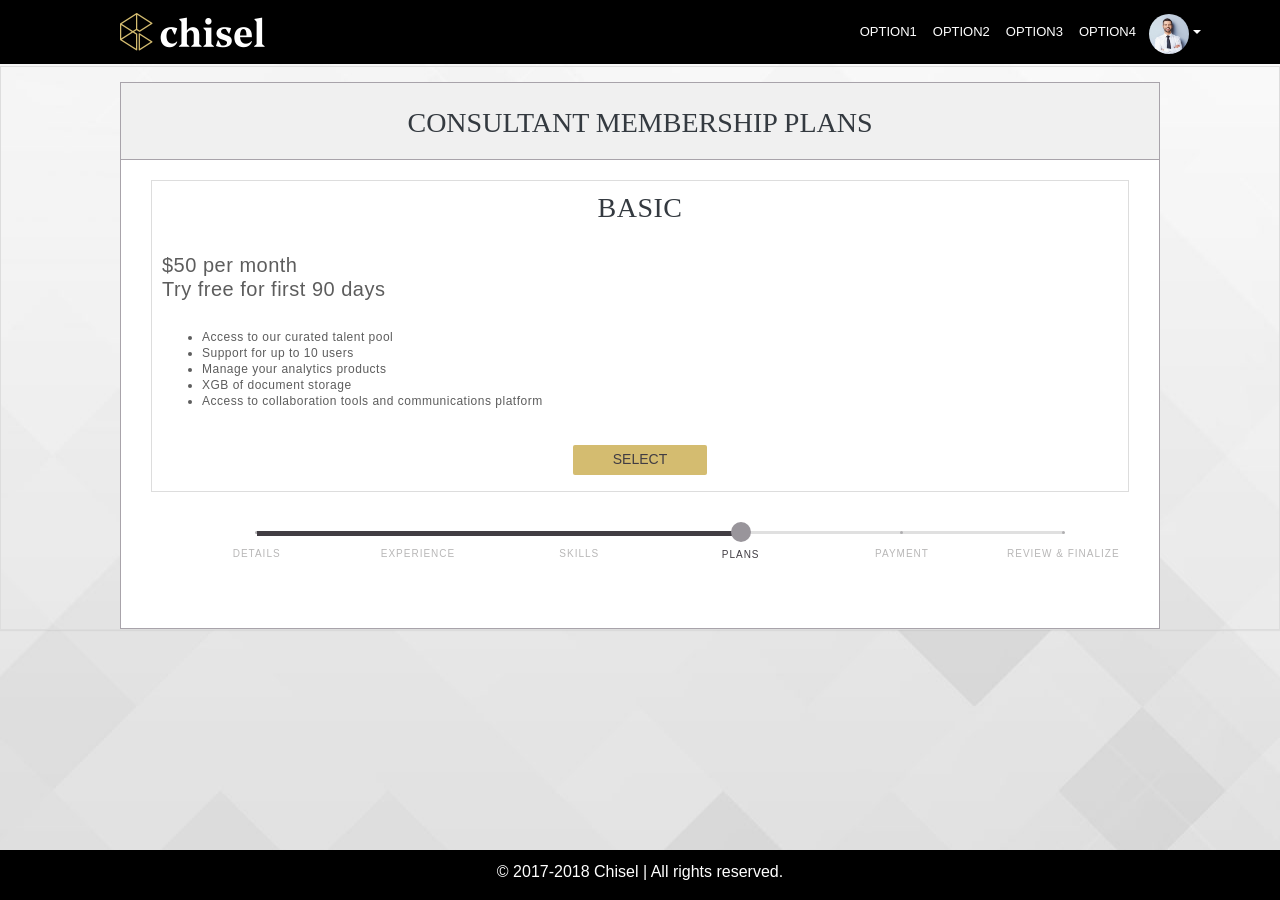
==== Consultant/ consultant 4/index.html @ 278857a1 "FIx some misisng tags" ====
<!DOCTYPE html>
<html lang="en">

<head>

  <meta charset="utf-8">
  <meta name="viewport" content="width=device-width, initial-scale=1, shrink-to-fit=no">
  <meta name="description" content="">
  <meta name="author" content="">

  <title>Consultantpage</title>

  <link rel="stylesheet" href="https://stackpath.bootstrapcdn.com/bootstrap/4.1.1/css/bootstrap.min.css" integrity="sha384-WskhaSGFgHYWDcbwN70/dfYBj47jz9qbsMId/iRN3ewGhXQFZCSftd1LZCfmhktB"
    crossorigin="anonymous">



  <link href="css/style.css" rel="stylesheet">





</head>

<body>

  <!-- Navbar Start -->
  <nav class="navbar navbar-expand-md navbar-default fixed-top">
    <div class="container" style="position:relative;">
        <a href="#" class="navbar-brand">
            <img src="css/chisel/su_logo.png">
        </a>
        <button class="navbar-toggler" data-toggle="collapse" data-target="#navbarMenu">
            <span class="navbar-toggler-icon"></span>
        </button>
        <div class="collapse navbar-collapse" id="navbarMenu">
            <ul class="navbar-nav ml-auto ">
                <li class="nav-item">
                    <a href="#" class="nav-link">OPTION1</a>
                </li>
                <li class="nav-item">
                    <a href="#" class="nav-link">OPTION2</a>
                </li>
                <li class="nav-item">
                    <a href="#" class="nav-link">OPTION3</a>
                </li>
                <li class="nav-item">
                    <a href="#" class="nav-link">OPTION4</a>
                </li>
            </ul>
        </div>

        <div class="btn-group userpro">
            <button type="button" class="btn btn-secondary dropdown-toggle dropdown-toggle-split" id="dropdownMenuReference" data-toggle="dropdown"
                    aria-haspopup="true" aria-expanded="false" data-reference="parent">
                <img class="img-responsive" src="css/chisel/lony-stark.png" height="40px" width="40px">
                <span class="caret"></span>
            </button>
            <div class="dropdown-menu" aria-labelledby="dropdownMenuReference">
                <a class="dropdown-item" href="#">My Profile</a>
                <div class="dropdown-divider"></div>
                <a class="dropdown-item" href="#">Log out</a>
            </div>
        </div>
    </div>
</nav>

  <!-- Page Content -->



  <div class="panel panel-default m-t-100" style="margin-bottom: 100px;">
    <div class="container">
      <div class="panel-heading " class="col-lg-12 col-md-12 col-sm-8 col-xs-6" style="text-align: center;">
        <h1 class="register">CONSULTANT MEMBERSHIP PLANS</h1>

      </div>
    </div>


    <div class="container">
      <div class="panel-body ">

        <div class="row row-eq" style="margin: 0px 30px;">
          <div class="col-sm-12 col-eq" style="border: 1px solid #ddd;">
            <h3 class="heading">BASIC </h3>
            <div style="padding: 0px 10px;">
              <div class="row row-eq">
                <h5>$50 per month
                  <br/>Try free for first 90 days</h5>
              </div>
              <div class="row">
                <ul>
                  <li>Access to our curated talent pool</li>
                  <li>Support for up to 10 users</li>
                  <li>Manage your analytics products</li>
                  <li>XGB of document storage</li>
                  <li>Access to collaboration tools and communications platform</li>
                </ul>
              </div>
            </div>



            <!--Button Section start-->
            <div class="clearfix col-sm-12">
              <div class="navigation_bar m-t-15 ">

                <button type="button" class="btn btn-sample">SELECT</button>
              </div>
            </div>

            <!--Button Section Ends-->
            <br>

          </div>




        </div>









        <!-- Progress bar -->
        <div class="clear col-lg-12 col-md-12 col-sm-12 col-xs-8">

          <ul id="progressbar">
            <li class="complete">DETAILS</li>
            <li class="complete">EXPERIENCE</li>
            <li class="complete">SKILLS</li>
            <li class="active">PLANS</li>
            <li>PAYMENT</li>
            <li>REVIEW & FINALIZE</li>
          </ul>
        </div>
        <!---Progress Bar End-->




      </div>
    </div>



  </div>

  <!-- /.container -->

  <!-- .Footer Start -->
  <footer class="footer-fixed">
    <div class="footer">
      <p class="text-center copyright pad-15">© 2017-2018 Chisel | All rights reserved.</p>
    </div>
  </footer>
  <!-- .Footer End -->




  <script src="https://code.jquery.com/jquery-3.3.1.slim.min.js" integrity="sha384-q8i/X+965DzO0rT7abK41JStQIAqVgRVzpbzo5smXKp4YfRvH+8abtTE1Pi6jizo"
    crossorigin="anonymous"></script>
  <script src="https://cdnjs.cloudflare.com/ajax/libs/popper.js/1.14.3/umd/popper.min.js" integrity="sha384-ZMP7rVo3mIykV+2+9J3UJ46jBk0WLaUAdn689aCwoqbBJiSnjAK/l8WvCWPIPm49"
    crossorigin="anonymous"></script>
  <script src="https://stackpath.bootstrapcdn.com/bootstrap/4.1.1/js/bootstrap.min.js" integrity="sha384-smHYKdLADwkXOn1EmN1qk/HfnUcbVRZyYmZ4qpPea6sjB/pTJ0euyQp0Mk8ck+5T"
    crossorigin="anonymous"></script>

</body>

</html>
---- Consultant/ consultant 4/css/style.css ----
.navbar-default {
    background-color: black;
  }

  .navbar-toggler-icon {
    background-image: url("data:image/svg+xml;charset=utf8,%3Csvg viewBox='0 0 32 32' xmlns='http://www.w3.org/2000/svg'%3E%3Cpath stroke='rgb(179, 181, 103)' stroke-width='2' stroke-linecap='round' stroke-miterlimit='10' d='M4 8h24M4 16h24M4 24h24'/%3E%3C/svg%3E");
  }

  .nav-link {
    color: white;
    font-family: 'Muli-Bold', sans-serif;
    font-size: 13px;
  }

  .nav-link:hover {
    color: #d4bc70;
  }

  .img-responsive {
    border-radius: 50%;
  }

  /* Dropdown css Starts*/

  .dropdown-menu {
    background-color: black;
    color: black;
    -webkit-box-shadow: none;
    -moz-outline-radius: none;
    outline: 0;
    box-shadow: none;
  }

  .dropdown-item {
    color: white;
  }

  .dropdown-item:hover {
    color: #d4bc70;
    background-color: black;
  }

  .dropdown-divider {
    color: #d4bc70;
  }

  /* Dropdown css Ends*/
  

  /*Navbar Image + Caret*/

  #button1 {
    background-color: black;
    box-shadow: none;
  }

  .btn {
    background-color: black;
    border: none;
  }

  #dropdownMenuReference {
    background-color: black;
    box-shadow: none;
  }

  .userpro {
    position: absolute;
    position: absolute;
    right: 0;
    top: 0;
  }

  #navbarMenu {
    margin-right: 16px;
  }

  .navbar-toggler {
    margin-right: 60px;
  }

  .dropdown-menu {
    right: 0;
    left: auto;
  }

  .navbar-toggler:not(:disabled):not(.disabled) {
    
    outline: none;
}


  /*Navbar Image + Caret Ends*/

  .form-control {
    border-right: 0;
    border-left: 0;
    border-top: 0;
  }

  body {
    background-image: url('../css/chisel/add-eduction-bg.jpg');
    background-repeat: no-repeat;
    background-position: center;
  }

  .heading {
    padding-top: 10px;
    text-align: center;
    font-family: 'Playfair Display', serif;
    color: #343a40;
  }

  .row {
    padding-top: 20px;
  }

  .container {
    padding-left: 50px;
    padding-right: 50px;
  }

  .panel {
    border-radius: 0px;
    border: 1px solid transparent;
    box-shadow: 0 1px 1px rgba(0, 0, 0, .05);
  }

  .panel-default {
    border-color: #ddd;
  }

  .panel-body {
    margin-top: -8px;
    background-color: white;
    padding-bottom: 30px;
    font-family: 'Raleway', sans-serif;
    font-size: 12px;
    line-height: 16px;
    letter-spacing: .5px;
    color: #5d5d5d;
    border: 1px solid #a8a3aa;
  }

  .my-progress {
    background-color: white;
  }

  .clearfix {
    background-color: white;
  }

  .navigation_bar {
    background-color: white;
  }

  .panel-heading {
    margin-top: 15px;
    background-color: #f0f0f0;
    border: 1px solid #a8a3aa;
  }

  .register {
    padding-bottom: 5px;
    font-size: 28px;
    font-family: 'Playfair Display', serif;
    color: #343a40;
    line-height: 60px;
    letter-spacing: 0;
    font-weight: normal;
    text-transform: uppercase;
    margin-top: 10px;
  }

  .display-6 {
    text-align: center;
  }

  .clearfix,
  navigation_bar {
    text-align: center;
    margin: 0 auto;
    color: darkgoldenrod;
  }

  .clearfix {
    padding-top: 20px;
  }

  /*Button Css Start*/

  .btn-sample {
    background: #d4bc70;
    background-image: -webkit-linear-gradient(top, #d4bc70, #d4bc70);
    background-image: -moz-linear-gradient(top, #d4bc70, #d4bc70);
    background-image: -ms-linear-gradient(top, #d4bc70, #d4bc70);
    background-image: -o-linear-gradient(top, #d4bc70, #d4bc70);
    background-image: linear-gradient(to bottom, #d4bc70, #d4bc70);
    -webkit-border-radius: 2;
    -moz-border-radius: 2;
    border-radius: 2px;
    font-family: Arial, Helvetica, sans-serif;
    color: #413d43;
    font-size: 14px;
    padding: 4px 40px 5px 40px;
    text-decoration: none;
  }

  /*Button Css End*/

  .bs-wizard {
    margin-top: 10px;
  }

  /*Progress  bar*/

  #progressbar {
    margin: 30px 0;
    text-align: center;
    overflow: hidden;
    /*CSS counters to number the steps*/
    counter-reset: step;
  }

  #progressbar li {
    width: 16.6666%;
    list-style-type: none;
    text-transform: uppercase;
    font-size: 10px;
    float: left;
    position: relative;
    letter-spacing: 1px;
    color: #b8b7b7;
  }

  #progressbar li:before {
    content: counter(step);
    counter-increment: step;
    width: 3px;
    line-height: 3px;
    display: block;
    font-size: 0px;
    color: #413d43;
    background: #b0afb1;
    border-radius: 13px;
    margin: 9px auto 12px auto;
    position: relative;
    z-index: 9;
  }

  #progressbar li.complete:after {
    content: '';
    width: 100%;
    height: 5px;
    background: #413d43 !important;
    position: absolute;
    left: 50%;
    top: 9px;
    z-index: 10;
  }

  #progressbar li.complete:first-child:after {
    content: '';
    width: 100%;
    height: 5px;
    background: #413d43 !important;
    position: absolute;
    left: 50% !important;
    top: 9px;
    z-index: 10;
  }

  #progressbar li:after {
    content: '';
    width: 100%;
    height: 3px;
    background: #e0e0e0;
    position: absolute;
    left: -50%;
    top: 9px;
    z-index: 1;
    /*put it behind the numbers*/
  }

  #progressbar li:first-child:after {
    /*connector not needed before the first step*/
    content: none;
  }

  #progressbar li.active {
    color: #413d43;
  }

  #progressbar li.active:before,
  #progressbar li.active:after {
    color: #413d43;
    font-size: 0px;
    background-image: url(../../images/chisel/b_dot.png);
    background-repeat: no-repeat;
    background-color: #99959b;
    background-position: center center;
    border-radius: 13px;
    width: 20px;
    line-height: 20px;
    padding: 0;
    margin: 0 auto 5px auto;
    position: relative;
    z-index: 80;
  }

  /*END progress bar*/

  .footer {
    padding-top: 10px;
    position: fixed;
    left: 0;
    bottom: 0;
    width: 100%;
    background-color: black;
    color: white;
    text-align: center;
    z-index: 99;
  }

  @media (min-width: 992px) {
    body {
      padding-top: 66px;
    }
  }

  @media (max-width: 768px) {
    .container {
      width: 100%;
    }
  }

  @media (max-width: 500px) {
    .container {
      width: 100%;
    }
    .panel {
      padding-top: 20px;
    }
    .btn-sample {
      font-size: 14px;
      padding: 4px 15px 5px 10px;
      text-decoration: none;
      letter-spacing: 0.5px;
      padding-left: 10px;
    }
    #progressbar {
      visibility: hidden;
    }
    .footer{
      font-size: 12px;
    }
  }

  @media (max-width: 960px) {
    .panel-heading {
      margin-top: 100px;
    }
  }

  @media (max-width: 600px) {
    .panel-heading {
      margin-top: 100px;
    }
  }
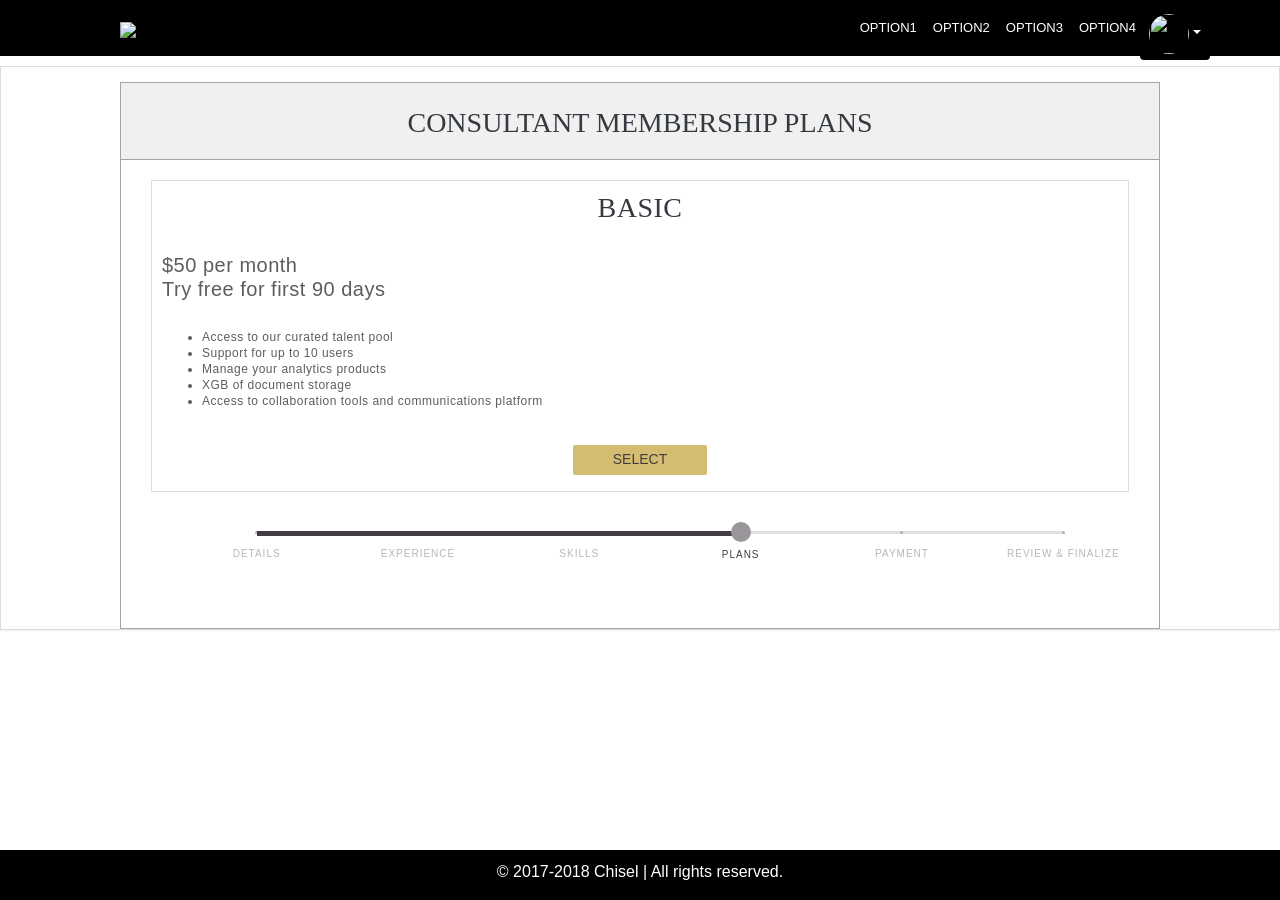
==== commit 8c783a55: "update" ====
--- a/Consultant/ consultant 4/index.html
+++ b/Consultant/ consultant 4/index.html
@@ -16,10 +16,6 @@
 
 
   <link href="css/style.css" rel="stylesheet">
-
-
-
-
 
 </head>
 
@@ -175,4 +171,4 @@
 
 </body>
 
-</html>+</html>
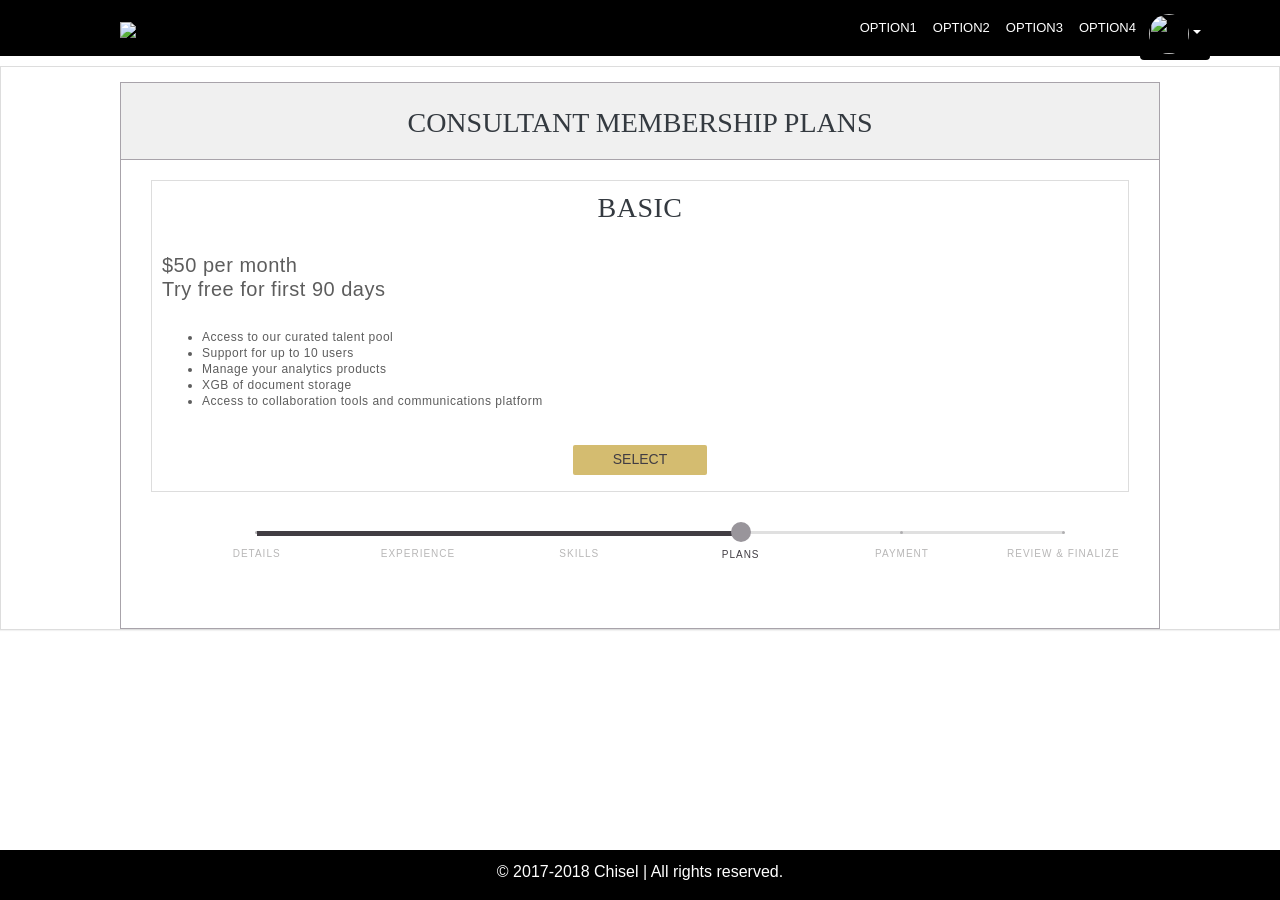
==== commit 84c1a906: "updt" ====
--- a/Consultant/ consultant 4/index.html
+++ b/Consultant/ consultant 4/index.html
@@ -98,7 +98,6 @@
             </div>
 
 
-
             <!--Button Section start-->
             <div class="clearfix col-sm-12">
               <div class="navigation_bar m-t-15 ">
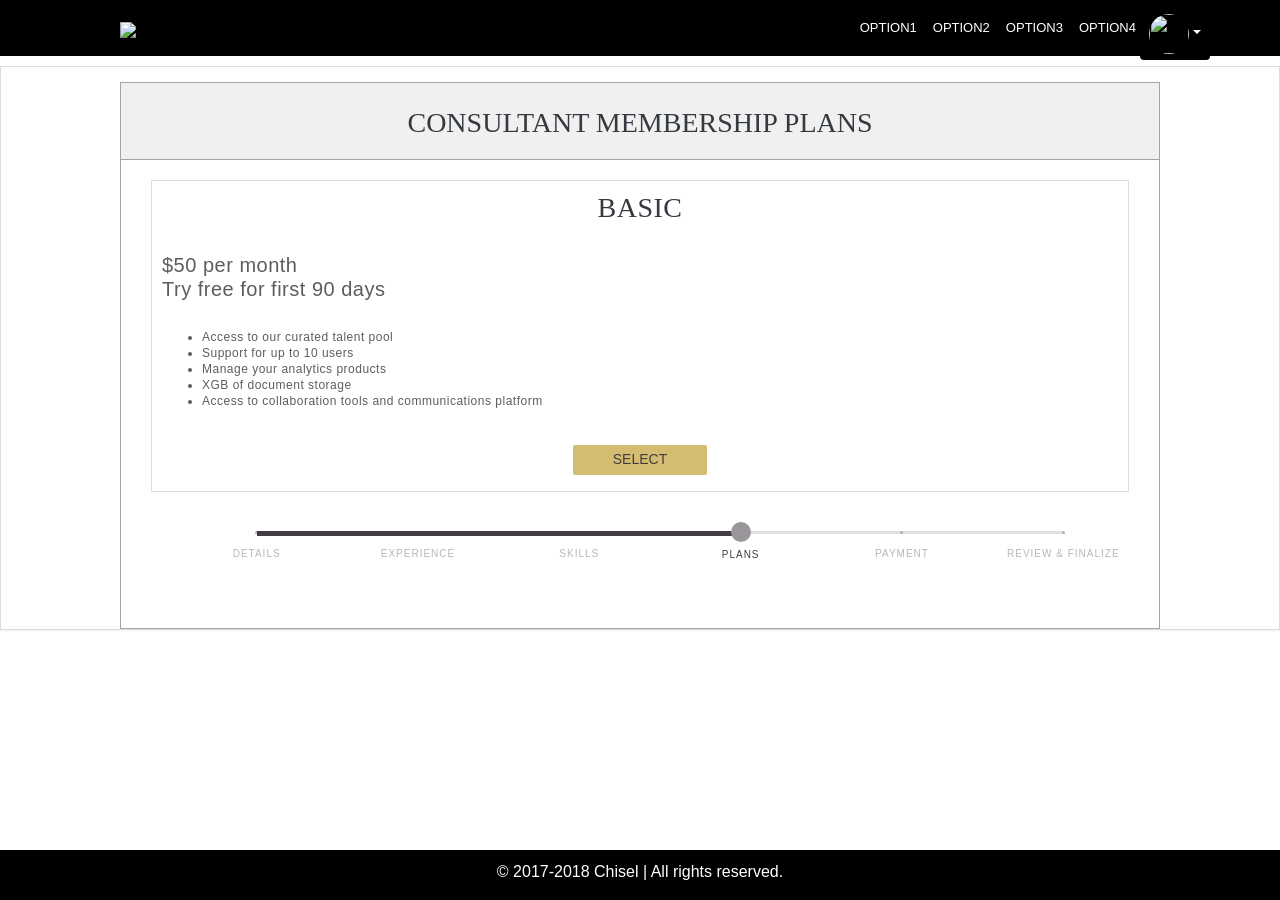
==== commit 811b91ae: "update" ====
--- a/Consultant/ consultant 4/index.html
+++ b/Consultant/ consultant 4/index.html
@@ -12,8 +12,6 @@
 
   <link rel="stylesheet" href="https://stackpath.bootstrapcdn.com/bootstrap/4.1.1/css/bootstrap.min.css" integrity="sha384-WskhaSGFgHYWDcbwN70/dfYBj47jz9qbsMId/iRN3ewGhXQFZCSftd1LZCfmhktB"
     crossorigin="anonymous">
-
-
 
   <link href="css/style.css" rel="stylesheet">
 
@@ -111,18 +109,7 @@
 
           </div>
 
-
-
-
         </div>
-
-
-
-
-
-
-
-
 
         <!-- Progress bar -->
         <div class="clear col-lg-12 col-md-12 col-sm-12 col-xs-8">
@@ -158,9 +145,6 @@
   </footer>
   <!-- .Footer End -->
 
-
-
-
   <script src="https://code.jquery.com/jquery-3.3.1.slim.min.js" integrity="sha384-q8i/X+965DzO0rT7abK41JStQIAqVgRVzpbzo5smXKp4YfRvH+8abtTE1Pi6jizo"
     crossorigin="anonymous"></script>
   <script src="https://cdnjs.cloudflare.com/ajax/libs/popper.js/1.14.3/umd/popper.min.js" integrity="sha384-ZMP7rVo3mIykV+2+9J3UJ46jBk0WLaUAdn689aCwoqbBJiSnjAK/l8WvCWPIPm49"
